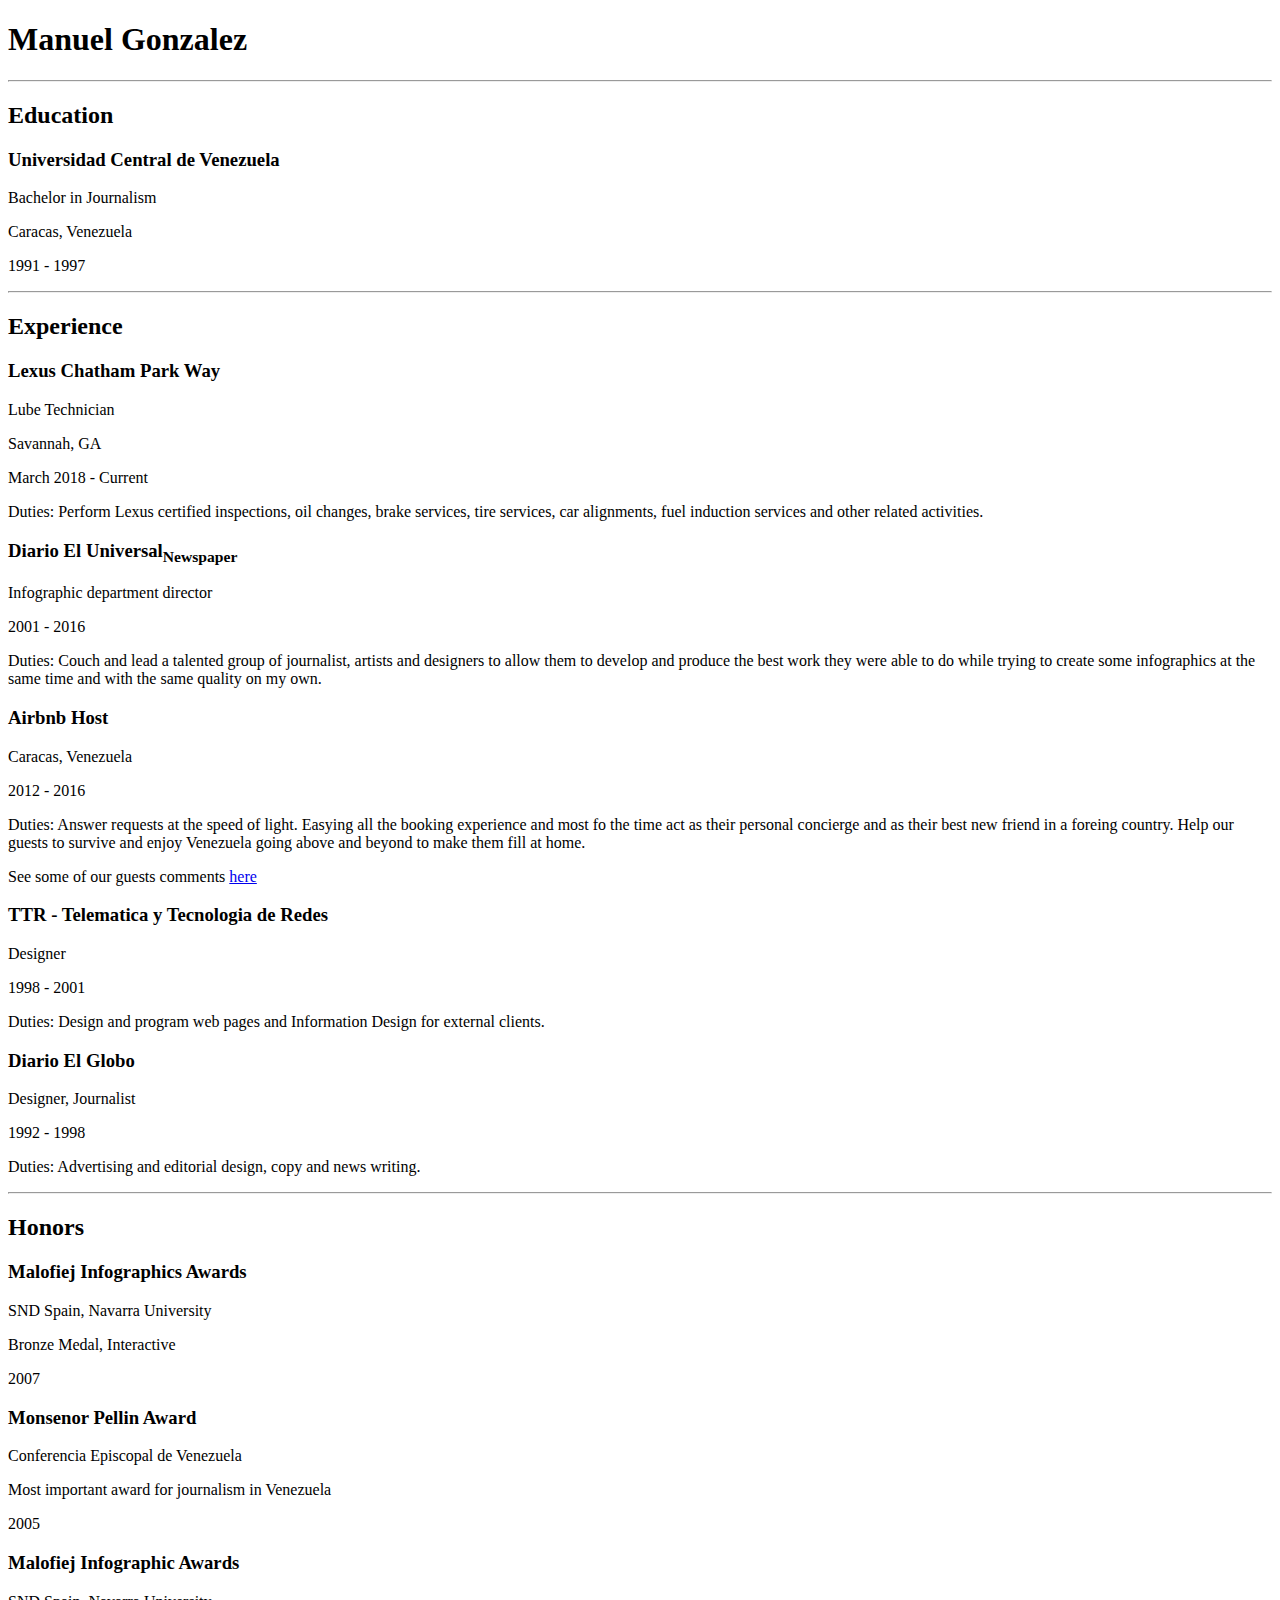
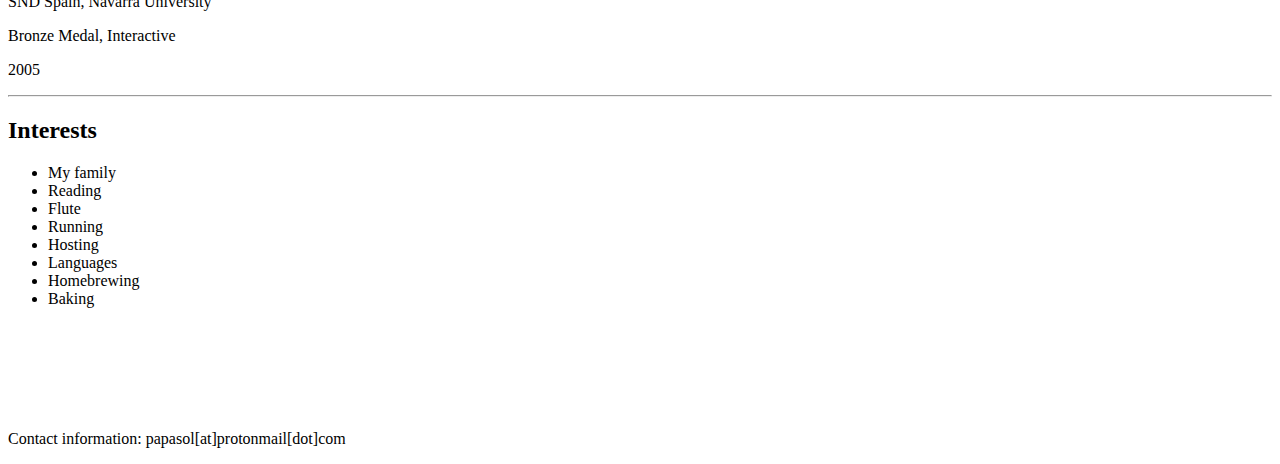
==== many/index.html @ 086552d3 "Place the index into the new many folder and clean index on kafunga" ====
<!doctype html>
<html lang="en">
  <head>
    <meta charset="UTF-8">
    <title>Manuel Gonzalez</title>
    <link rel="stylesheet" href="style.css">
  </head>

  <body>
    <article>
      <header>
        <h1>Manuel Gonzalez</h1>
        <hr />
      </header>

      <section>
        <header>
         <h2>Education</h2>
        </header>

        <h3>Universidad Central de Venezuela</h3>
        <p class="cargo">Bachelor in Journalism</p>
        <p>Caracas, Venezuela</p>
        <p><time datetime="1991">1991</time> - <time datetime="1997">1997</time></p>
        <hr />
      </section>

      <section>
        <header>
         <h2>Experience</h2>
        </header>

        <h3>Lexus Chatham Park Way</h3>
        <p class="cargo">Lube Technician</p>
        <p>Savannah, GA</p>
        <p><time datetime="2018">March 2018</time> - Current</p>
        <p><span class="duties">Duties:</span> Perform Lexus certified inspections, oil changes, brake services, tire services, car alignments, fuel induction services and other related activities.</p>

        <h3>Diario El Universal<sub>Newspaper</sub></h3>
        <p class="cargo">Infographic department director</p>
        <p><time datetime="2001">2001</time> - <time datetime="2016">2016</time></p>
        <p><span class="duties">Duties:</span> Couch and lead a talented group of journalist, artists and designers to allow them to develop and produce the best work they were able to do while trying to create some infographics at the same time and with the same quality on my own.</p>

        <h3>Airbnb Host</h3>
        <p>Caracas, Venezuela</p>
        <p><time datetime="2012">2012</time> - <time datetime="2016">2016</time></p>
        <p><span class="duties">Duties:</span> Answer requests at the speed of light. Easying all the booking experience and most fo the time act as their personal concierge and as their best new friend in a foreing country. Help our guests to survive and enjoy Venezuela going above and beyond to make them fill at home.</p>
        <p>See some of our guests comments <a href="https://www.airbnb.com/users/show/676912">here</a></p>

        <h3>TTR - Telematica y Tecnologia de Redes</h3>
        <p class="cargo">Designer</p>
        <p><time datetime="1998">1998</time> - <time datetime="2001">2001</time></p>
        <p><span class="duties">Duties:</span> Design and program web pages and Information Design for external clients.</p>

        <h3>Diario El Globo</h3>
        <p class="cargo">Designer, Journalist</p>
        <p><time datetime="1992">1992</time> - <time datetime="1998">1998</time></p>
        <p><span class="duties">Duties:</span> Advertising and editorial design, copy and news writing.</p>
        <hr />
      </section>

      <section>
        <header>
          <h2>Honors</h2>
        </header>

        <h3>Malofiej Infographics Awards</h3>
        <p class="cargo">SND Spain, Navarra University</p>
        <p>Bronze Medal, Interactive</p>
        <p><time datetime="2007">2007</time></p>

        <h3>Monsenor Pellin Award</h3>
        <p class="cargo">Conferencia Episcopal de Venezuela</p>
        <p>Most important award for journalism in Venezuela</p>
        <p><time datetime="2005">2005</time></p>

        <h3>Malofiej Infographic Awards</h3>
        <p class="cargo">SND Spain, Navarra University</p>
        <p>Bronze Medal, Interactive</p>
        <p><time datetime="2005">2005<time></p>
        <hr />
      </section>
      <section>
        <header>
          <h2>Interests</h2>
        </header>
        <ul>
          <li>My family</li>
          <li>Reading</li>
          <li>Flute</li>
          <li>Running</li>
          <li>Hosting</li>
          <li>Languages</li>
          <li>Homebrewing</li>
          <li>Baking</li>
        </ul>
        <br>
        <br>
        <br>
        <br>
        <br>
      </section>
    </article>
    <footer>
        <p>Contact information: papasol[at]protonmail[dot]com</p>
    </footer>
  </body>
</html>
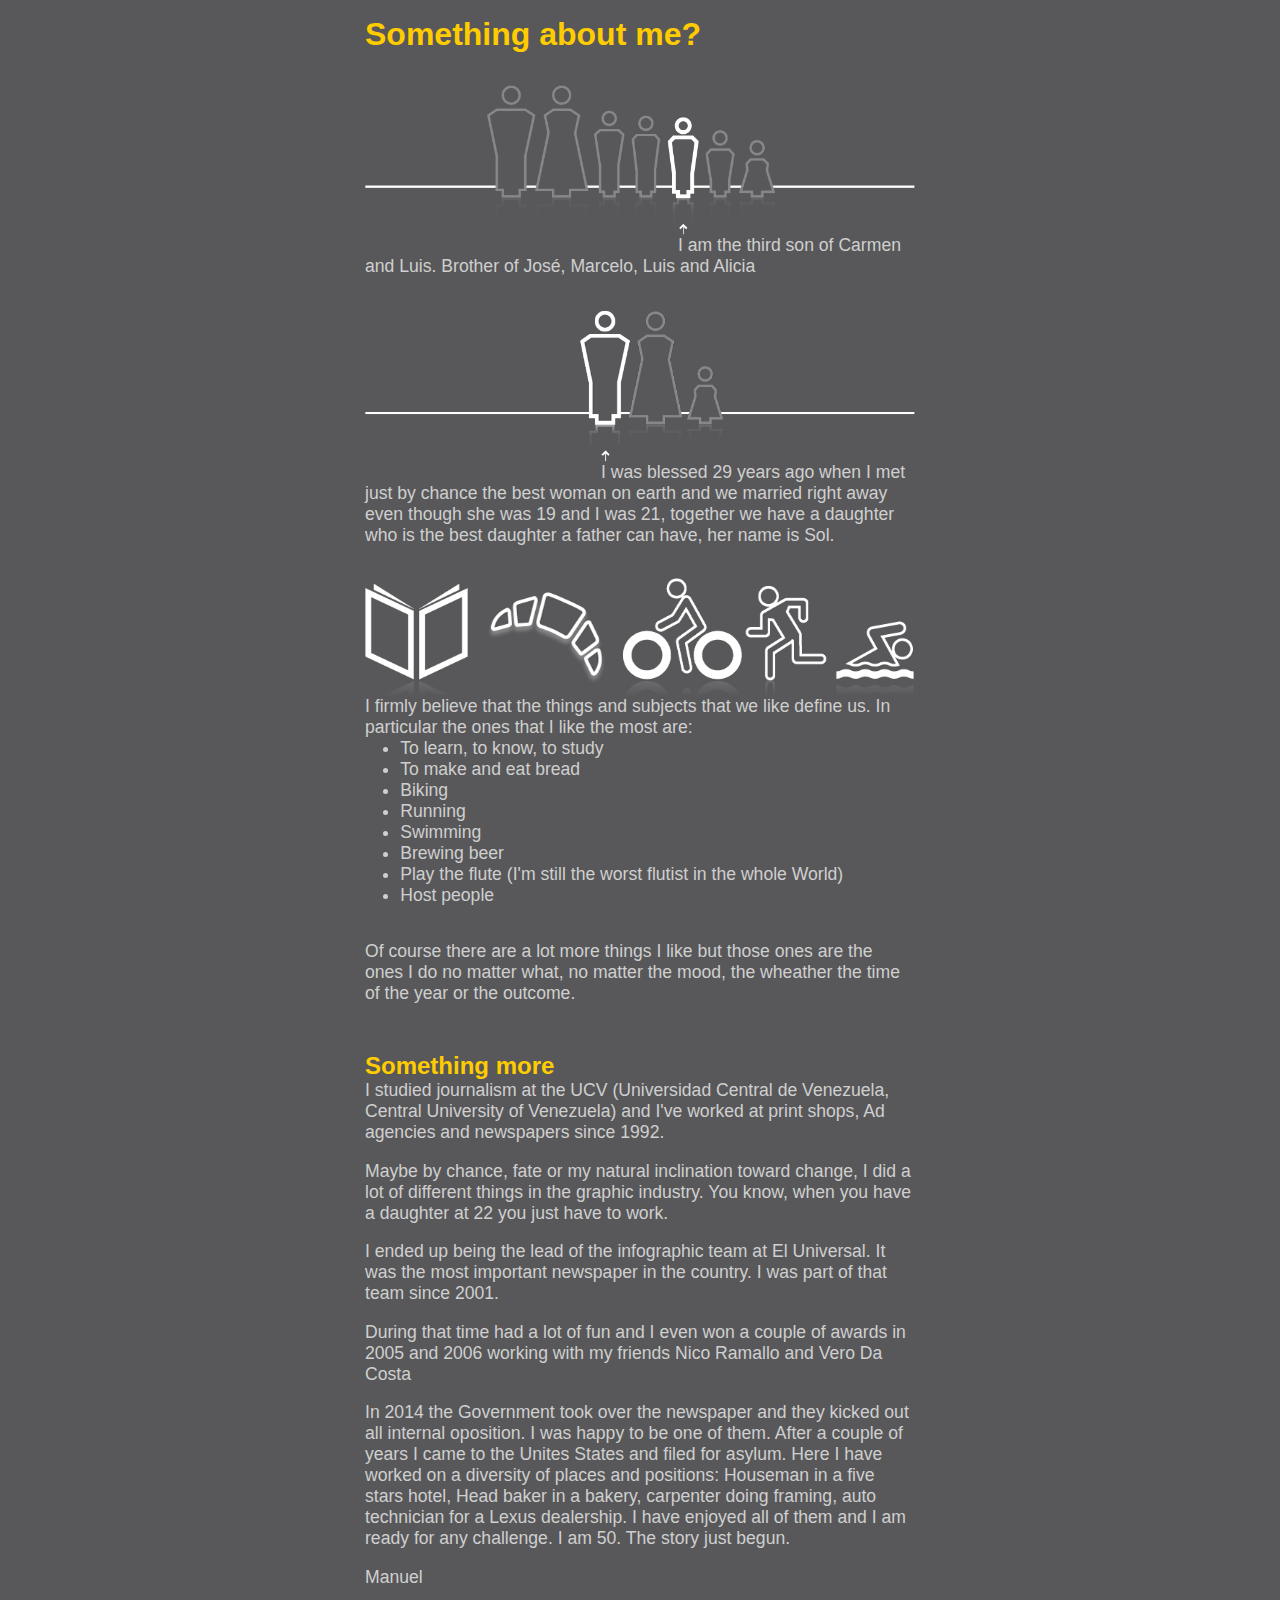
==== commit d88fdb5b: "Added images and resume and modified index" ====
--- a/many/index.html
+++ b/many/index.html
@@ -1,108 +1,98 @@
-<!doctype html>
-<html lang="en">
-  <head>
-    <meta charset="UTF-8">
-    <title>Manuel Gonzalez</title>
-    <link rel="stylesheet" href="style.css">
-  </head>
+<html>
+<style>
+* {
+        margin: 0px;
+        padding: 0px;
+}
 
-  <body>
-    <article>
-      <header>
-        <h1>Manuel Gonzalez</h1>
-        <hr />
-      </header>
+body {
+        background: #58585A;
+        font-family: Tahoma, sans-serif;
+        color: #CFCFCF;
+}
 
-      <section>
-        <header>
-         <h2>Education</h2>
-        </header>
+#contenedor {
+        width: 550px;
+        padding-top: 1em;
+        margin-left: auto;
+        margin-right: auto;
+}
 
-        <h3>Universidad Central de Venezuela</h3>
-        <p class="cargo">Bachelor in Journalism</p>
-        <p>Caracas, Venezuela</p>
-        <p><time datetime="1991">1991</time> - <time datetime="1997">1997</time></p>
-        <hr />
-      </section>
+h1, h2, h3, h4 {
+        color: #FFCC00;
+}
 
-      <section>
-        <header>
-         <h2>Experience</h2>
-        </header>
+p {
+        font-size: 1.1em;
+}
+p + p {
+       padding-top: 1em;
+}
+p + h2 {
+       padding-top: 2em;
+}
+p a {
+	color: #FFCC00;
+}
+h3 {
+      padding-top: 1em;
+      padding-bottom: 1em;
+}
 
-        <h3>Lexus Chatham Park Way</h3>
-        <p class="cargo">Lube Technician</p>
-        <p>Savannah, GA</p>
-        <p><time datetime="2018">March 2018</time> - Current</p>
-        <p><span class="duties">Duties:</span> Perform Lexus certified inspections, oil changes, brake services, tire services, car alignments, fuel induction services and other related activities.</p>
+img {
+        padding-top: 2em;
+}
 
-        <h3>Diario El Universal<sub>Newspaper</sub></h3>
-        <p class="cargo">Infographic department director</p>
-        <p><time datetime="2001">2001</time> - <time datetime="2016">2016</time></p>
-        <p><span class="duties">Duties:</span> Couch and lead a talented group of journalist, artists and designers to allow them to develop and produce the best work they were able to do while trying to create some infographics at the same time and with the same quality on my own.</p>
+img.otras {
+        padding-top: 2em;
+        padding-bottom: 2em;
+}
 
-        <h3>Airbnb Host</h3>
-        <p>Caracas, Venezuela</p>
-        <p><time datetime="2012">2012</time> - <time datetime="2016">2016</time></p>
-        <p><span class="duties">Duties:</span> Answer requests at the speed of light. Easying all the booking experience and most fo the time act as their personal concierge and as their best new friend in a foreing country. Help our guests to survive and enjoy Venezuela going above and beyond to make them fill at home.</p>
-        <p>See some of our guests comments <a href="https://www.airbnb.com/users/show/676912">here</a></p>
+ul {
+        font-size: 1.1em;
+        margin-left: 2em;
+        margin-bottom: 2em;
+}
 
-        <h3>TTR - Telematica y Tecnologia de Redes</h3>
-        <p class="cargo">Designer</p>
-        <p><time datetime="1998">1998</time> - <time datetime="2001">2001</time></p>
-        <p><span class="duties">Duties:</span> Design and program web pages and Information Design for external clients.</p>
+.hijo {
+        text-indent: 313px;
+}
+.esposo {
+        text-indent: 236px;
+}
 
-        <h3>Diario El Globo</h3>
-        <p class="cargo">Designer, Journalist</p>
-        <p><time datetime="1992">1992</time> - <time datetime="1998">1998</time></p>
-        <p><span class="duties">Duties:</span> Advertising and editorial design, copy and news writing.</p>
-        <hr />
-      </section>
+.last {
+        padding-bottom: 3em;
+}
 
-      <section>
-        <header>
-          <h2>Honors</h2>
-        </header>
-
-        <h3>Malofiej Infographics Awards</h3>
-        <p class="cargo">SND Spain, Navarra University</p>
-        <p>Bronze Medal, Interactive</p>
-        <p><time datetime="2007">2007</time></p>
-
-        <h3>Monsenor Pellin Award</h3>
-        <p class="cargo">Conferencia Episcopal de Venezuela</p>
-        <p>Most important award for journalism in Venezuela</p>
-        <p><time datetime="2005">2005</time></p>
-
-        <h3>Malofiej Infographic Awards</h3>
-        <p class="cargo">SND Spain, Navarra University</p>
-        <p>Bronze Medal, Interactive</p>
-        <p><time datetime="2005">2005<time></p>
-        <hr />
-      </section>
-      <section>
-        <header>
-          <h2>Interests</h2>
-        </header>
-        <ul>
-          <li>My family</li>
-          <li>Reading</li>
-          <li>Flute</li>
-          <li>Running</li>
-          <li>Hosting</li>
-          <li>Languages</li>
-          <li>Homebrewing</li>
-          <li>Baking</li>
-        </ul>
-        <br>
-        <br>
-        <br>
-        <br>
-        <br>
-      </section>
-    </article>
-    <footer>
-        <p>Contact information: papasol[at]protonmail[dot]com</p>
-    </footer>
-  </body>
+</style>
+<body>
+<div id="contenedor">
+<h1>Something about me?</h1>
+<img src="sonbrother.png" alt="Son and Brother" width="550"/>
+<p class="hijo">I am the third son of Carmen and Luis. Brother of  Jos&eacute;, Marcelo, Luis and Alicia</p>
+<img src="husbanfather.png" alt="Husband and Father" width="550"/>
+<p class="esposo">I was blessed 29 years ago when I met just by chance the best woman on earth and we married right away even though she was 19 and I was 21, together we have a daughter who is the best daughter a father can have, her name is Sol.</p>
+<img src="thingsilikes.png" alt="What I like" width="550"/>
+<p>I firmly believe that the things and subjects that we like define us. In particular the ones that I like the most are:</p>
+<ul>
+        <li>To learn, to know, to study</li>
+        <li>To make and eat bread</li>
+        <li>Biking</li>
+        <li>Running</li>
+        <li>Swimming</li>
+        <li>Brewing beer</li>
+        <li>Play the flute (I'm still the worst flutist in the whole World)</li>
+        <li>Host people</li>
+</ul>
+<p>Of course there are a lot more things I like but those ones are the ones I do no matter what, no matter the mood, the wheather the time of the year or the outcome.</p>
+<h2>Something more</h2>
+<p>I studied journalism at the UCV (Universidad Central de Venezuela,  Central University of Venezuela) and I've worked at print shops, Ad agencies and newspapers since 1992.</p>
+<p>Maybe by chance, fate or my natural inclination toward change, I did a lot of different things in the graphic industry. You know, when you have a daughter at 22 you just have to work.</p>
+<p>I ended up being the lead of the infographic team at El Universal. It was the most important newspaper in the country. I was part of that team since 2001.</p>
+<p>During that time had a lot of fun and I even won a couple of awards in 2005 and 2006 working with my friends Nico Ramallo and Vero Da Costa</p>
+<p>In 2014 the Government took over the newspaper and they kicked out all internal oposition. I was happy to be one of them. After a couple of years I came to the Unites States and filed for asylum. Here I have worked on a diversity of places and positions: Houseman in a five stars hotel, Head baker in a bakery, carpenter doing framing, auto technician for a Lexus dealership. I have enjoyed all of them and I am ready for any challenge. I am 50. The story just begun.</p>
+<p class="last">Manuel</p>
+</div>
+</body>
 </html>
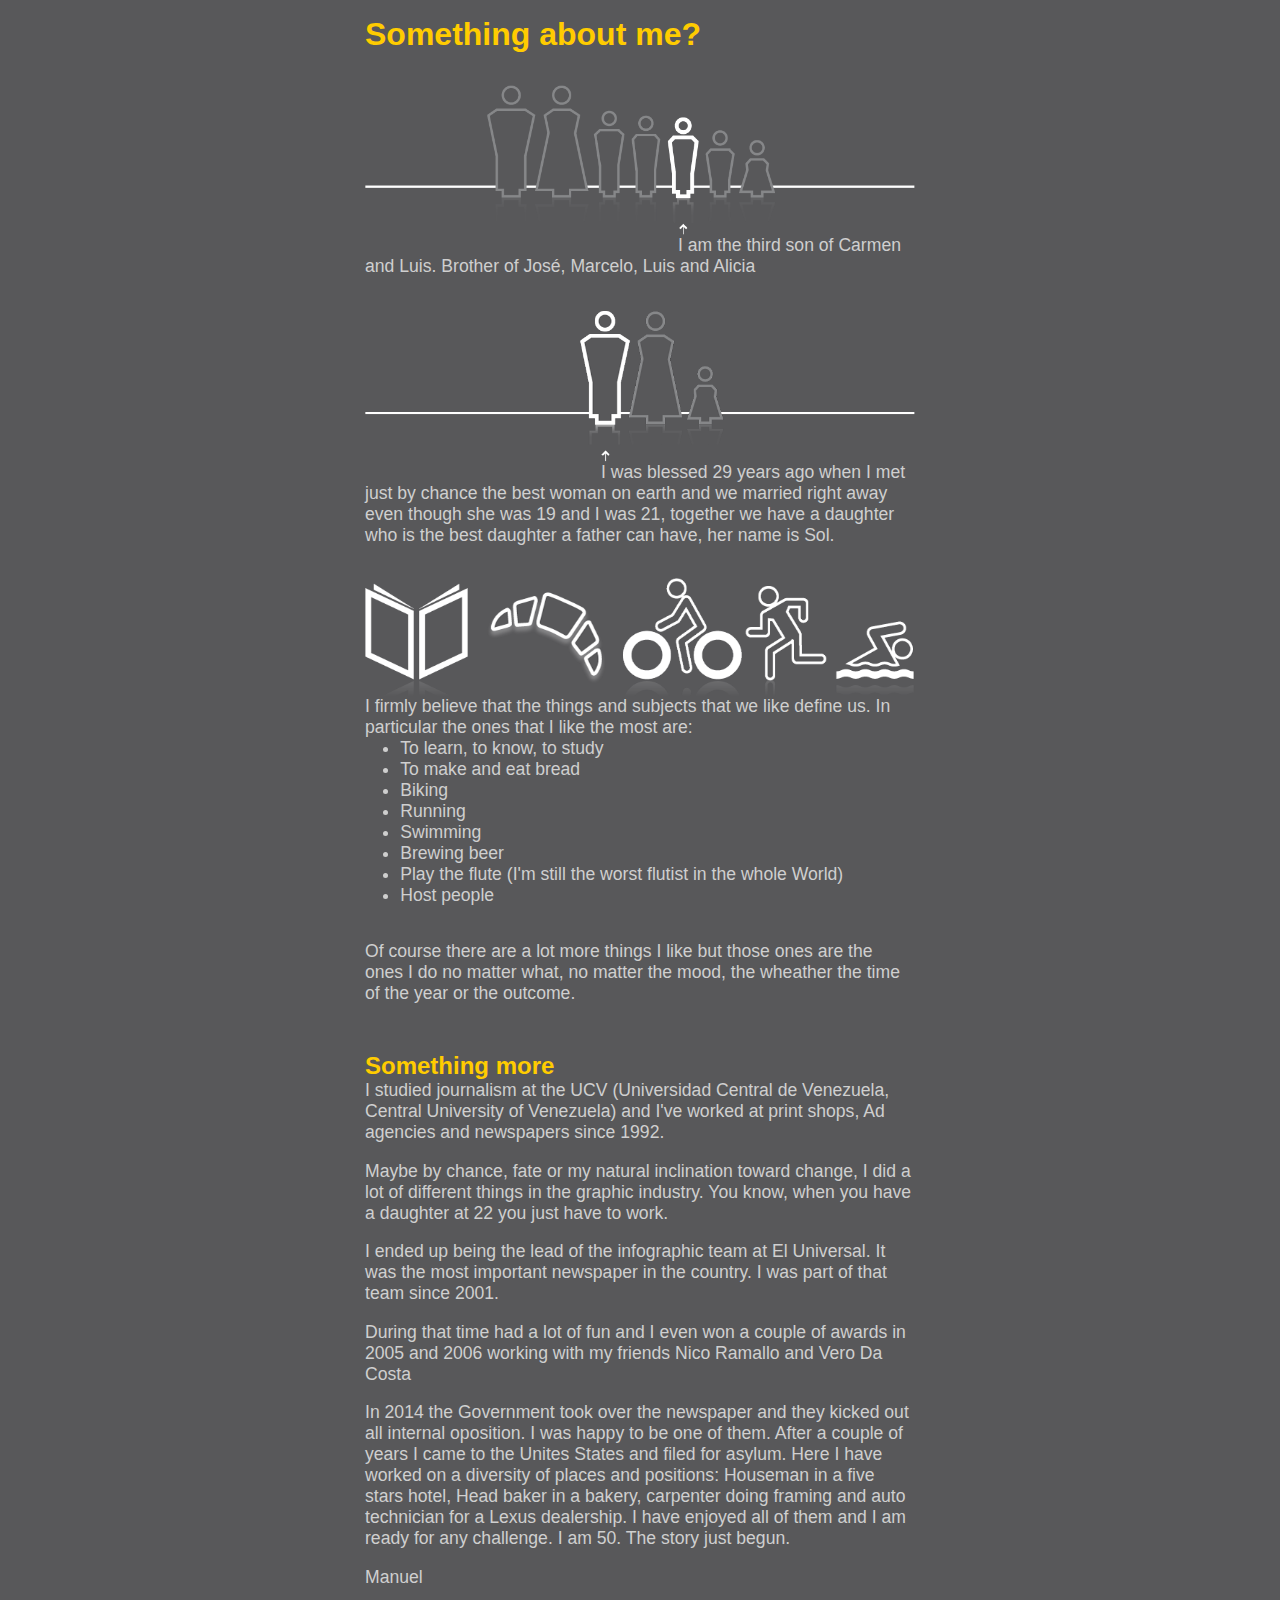
==== commit b607ddce: "minor correction on index in many folder" ====
--- a/many/index.html
+++ b/many/index.html
@@ -91,7 +91,7 @@
 <p>Maybe by chance, fate or my natural inclination toward change, I did a lot of different things in the graphic industry. You know, when you have a daughter at 22 you just have to work.</p>
 <p>I ended up being the lead of the infographic team at El Universal. It was the most important newspaper in the country. I was part of that team since 2001.</p>
 <p>During that time had a lot of fun and I even won a couple of awards in 2005 and 2006 working with my friends Nico Ramallo and Vero Da Costa</p>
-<p>In 2014 the Government took over the newspaper and they kicked out all internal oposition. I was happy to be one of them. After a couple of years I came to the Unites States and filed for asylum. Here I have worked on a diversity of places and positions: Houseman in a five stars hotel, Head baker in a bakery, carpenter doing framing, auto technician for a Lexus dealership. I have enjoyed all of them and I am ready for any challenge. I am 50. The story just begun.</p>
+<p>In 2014 the Government took over the newspaper and they kicked out all internal oposition. I was happy to be one of them. After a couple of years I came to the Unites States and filed for asylum. Here I have worked on a diversity of places and positions: Houseman in a five stars hotel, Head baker in a bakery, carpenter doing framing and auto technician for a Lexus dealership. I have enjoyed all of them and I am ready for any challenge. I am 50. The story just begun.</p>
 <p class="last">Manuel</p>
 </div>
 </body>
